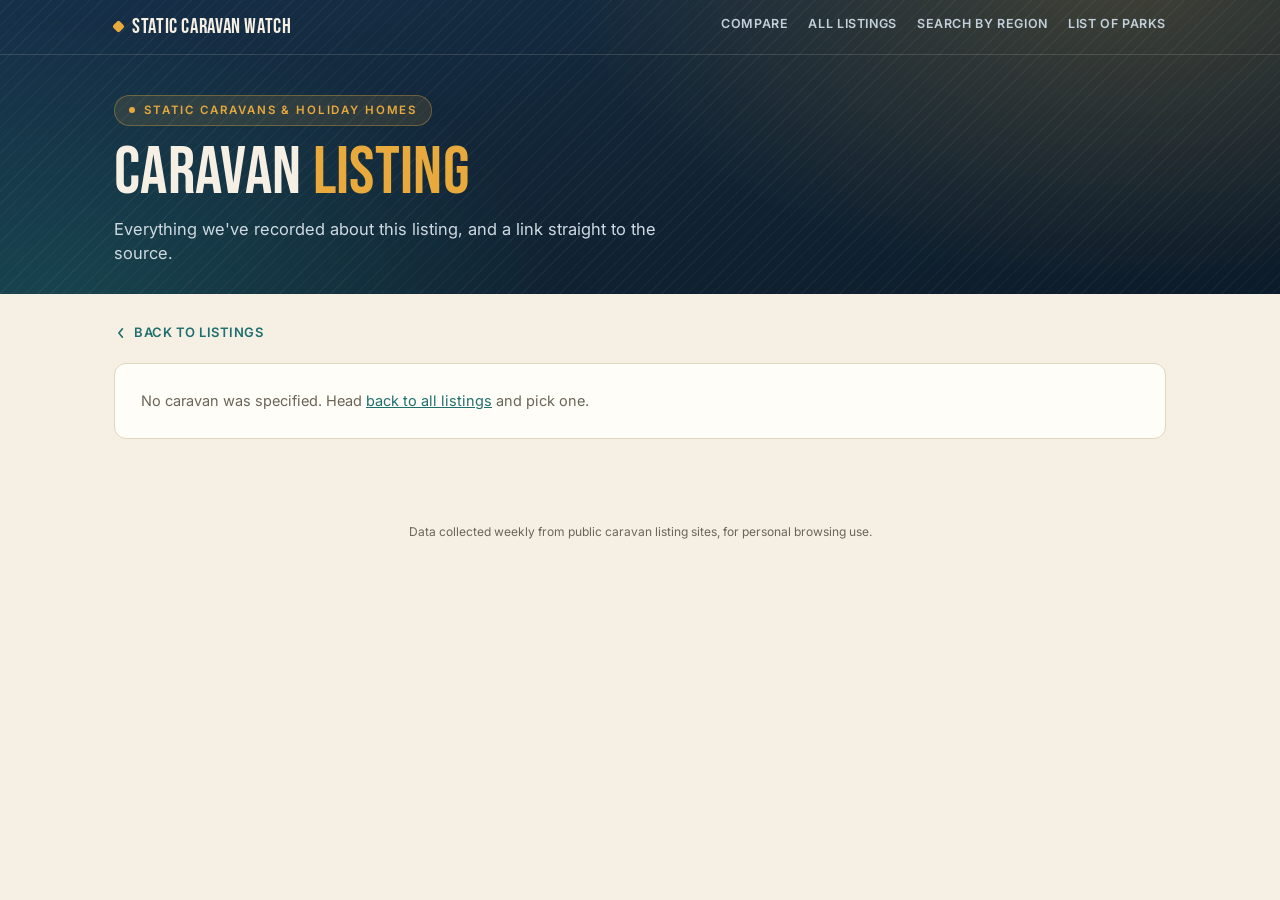
==== caravan.html @ 585b659f "Add files via upload" ====
<!DOCTYPE html>
<html lang="en">
<head>
<meta charset="utf-8">
<meta name="viewport" content="width=device-width, initial-scale=1">
<title>Caravan listing &middot; Static Caravan Watch</title>
<link rel="preconnect" href="https://fonts.googleapis.com">
<link rel="preconnect" href="https://fonts.gstatic.com" crossorigin>
<link href="https://fonts.googleapis.com/css2?family=Bebas+Neue&family=Inter:wght@400;500;600;700&display=swap" rel="stylesheet">
<style>
  :root {
    --ink: #16283A;
    --navy: #122536;
    --navy-deep: #0C1B29;
    --cream: #F6F0E4;
    --card: #FFFDF8;
    --mustard: #E8A93D;
    --mustard-dark: #8A5F1E;
    --teal: #1F6F6E;
    --coral: #C6503F;
    --line: #DFD5C1;
    --muted: #6B6558;
    --font-display: 'Bebas Neue', sans-serif;
    --font-body: 'Inter', system-ui, -apple-system, sans-serif;
  }

  * { box-sizing: border-box; }

  body {
    margin: 0;
    font-family: var(--font-body);
    background: var(--cream);
    color: var(--ink);
    line-height: 1.5;
  }

  a { color: var(--teal); }

  /* ---------- Header (shared across the site) ---------- */
  header.hero {
    position: relative;
    overflow: hidden;
    background: var(--navy-deep);
    color: var(--cream);
    padding: 0 0 28px;
  }

  header.hero::before {
    content: "";
    position: absolute;
    inset: 0;
    background:
      radial-gradient(90ch 50ch at 88% -10%, rgba(232, 169, 61, 0.22), transparent 62%),
      radial-gradient(80ch 46ch at 4% 106%, rgba(31, 111, 110, 0.42), transparent 64%),
      linear-gradient(160deg, #16304A 0%, var(--navy) 46%, var(--navy-deep) 100%);
  }

  header.hero::after {
    content: "";
    position: absolute;
    inset: 0;
    opacity: 0.05;
    background-image:
      repeating-linear-gradient(135deg, rgba(246, 240, 228, 0.9) 0 1px, transparent 1px 9px);
  }

  .topbar-wrap {
    position: relative;
    z-index: 3;
    border-bottom: 1px solid rgba(246, 240, 228, 0.14);
  }

  .topbar {
    max-width: 1100px;
    margin: 0 auto;
    padding: 15px 24px;
    display: flex;
    align-items: center;
    justify-content: space-between;
    flex-wrap: wrap;
    gap: 12px 22px;
  }

  .topbar-brand {
    display: inline-flex;
    align-items: center;
    gap: 9px;
    text-decoration: none;
    color: var(--cream);
    font-family: var(--font-display);
    font-weight: 400;
    font-size: 21px;
    letter-spacing: 0.03em;
    line-height: 1;
    white-space: nowrap;
  }

  .topbar-brand .mark {
    width: 9px;
    height: 9px;
    border-radius: 2px;
    background: var(--mustard);
    transform: rotate(45deg);
    flex-shrink: 0;
  }

  nav.topbar-nav {
    display: flex;
    flex-wrap: wrap;
    align-items: center;
    gap: 20px;
  }

  nav.topbar-nav a {
    color: #C3D0DA;
    text-decoration: none;
    font-size: 12.5px;
    font-weight: 600;
    letter-spacing: 0.05em;
    text-transform: uppercase;
    border-bottom: 2px solid transparent;
    padding-bottom: 3px;
    transition: color 0.16s ease, border-color 0.16s ease;
  }

  nav.topbar-nav a:hover { color: var(--mustard); }
  nav.topbar-nav a.active { color: var(--mustard); border-bottom-color: var(--mustard); }
  nav.topbar-nav a:focus-visible { outline: 2px solid var(--mustard); outline-offset: 3px; border-radius: 2px; }

  .hero-inner {
    position: relative;
    z-index: 1;
    max-width: 1100px;
    margin: 0 auto;
    padding: 40px 24px 0;
  }

  .hero-eyebrow {
    display: inline-flex;
    align-items: center;
    gap: 9px;
    font-size: 11.5px;
    letter-spacing: 0.16em;
    text-transform: uppercase;
    color: var(--mustard);
    font-weight: 600;
    background: rgba(232, 169, 61, 0.12);
    border: 1px solid rgba(232, 169, 61, 0.34);
    padding: 6px 14px;
    border-radius: 999px;
    margin: 0 0 16px;
  }
  .hero-eyebrow .dot {
    width: 6px; height: 6px; border-radius: 50%;
    background: var(--mustard);
  }

  h1.hero-title {
    font-family: var(--font-display);
    font-weight: 400;
    font-size: clamp(40px, 7vw, 68px);
    letter-spacing: 0.005em;
    margin: 0 0 12px;
    line-height: 0.92;
  }
  h1.hero-title .accent { color: var(--mustard); }

  .hero-sub {
    font-size: 16.5px;
    color: #CFDAE2;
    max-width: 60ch;
    margin: 0;
  }

  @media (max-width: 640px) {
    header.hero { padding: 0 0 24px; }
    .hero-inner { padding-top: 32px; }
    .topbar { gap: 10px 16px; }
    nav.topbar-nav { gap: 14px; }
    nav.topbar-nav a { font-size: 11.5px; }
  }

  main {
    max-width: 1100px;
    margin: 0 auto;
    padding: 28px 24px 60px;
  }

  .van-back {
    display: inline-flex;
    align-items: center;
    gap: 6px;
    background: none;
    border: 0;
    padding: 0;
    font-family: var(--font-body);
    font-size: 13px;
    font-weight: 600;
    letter-spacing: 0.04em;
    text-transform: uppercase;
    color: var(--teal);
    text-decoration: none;
    cursor: pointer;
    margin-bottom: 20px;
  }
  .van-back:hover { text-decoration: underline; }

  /* ---------- Price banner ---------- */
  .van-headline {
    display: flex;
    flex-wrap: wrap;
    align-items: center;
    justify-content: space-between;
    gap: 14px;
    background: var(--card);
    border: 1px solid var(--line);
    border-radius: 12px;
    padding: 18px 22px;
  }

  .van-headline .who { min-width: 0; }

  h2.van-name {
    font-family: var(--font-display);
    font-weight: 400;
    font-size: clamp(28px, 5vw, 40px);
    letter-spacing: 0.01em;
    line-height: 1;
    margin: 0 0 6px;
  }

  .van-strap {
    font-size: 14px;
    color: var(--muted);
    margin: 0;
  }

  .price-tag {
    flex-shrink: 0;
    background: var(--mustard);
    color: var(--mustard-dark);
    font-weight: 700;
    font-size: 22px;
    font-variant-numeric: tabular-nums;
    padding: 10px 16px 10px 18px;
    border-radius: 5px;
    border-left: 3px dashed rgba(138, 95, 30, 0.5);
    transform: rotate(-1.5deg);
    white-space: nowrap;
  }

  /* ---------- Detail panels ---------- */
  .van-sections {
    display: grid;
    grid-template-columns: repeat(auto-fit, minmax(300px, 1fr));
    gap: 24px;
    align-items: start;
    margin-top: 26px;
  }

  .van-panel {
    background: var(--card);
    border: 1px solid var(--line);
    border-radius: 12px;
    padding: 22px 24px 24px;
  }

  .van-panel h3 {
    font-family: var(--font-display);
    font-weight: 400;
    font-size: 28px;
    letter-spacing: 0.01em;
    line-height: 1;
    margin: 0 0 4px;
  }

  .van-panel .panel-sub {
    font-size: 12.5px;
    color: var(--muted);
    margin: 0 0 18px;
  }

  .van-row {
    display: flex;
    gap: 14px;
    align-items: baseline;
    padding: 9px 0;
    border-top: 1px solid var(--line);
    font-size: 14.5px;
  }
  .van-row:first-of-type { border-top: 0; }
  .van-row .k {
    flex: 0 0 120px;
    font-size: 12px;
    letter-spacing: 0.08em;
    text-transform: uppercase;
    color: var(--muted);
  }
  .van-row .v { flex: 1 1 auto; word-break: break-word; }
  .van-row .v a { font-weight: 600; }
  .van-row .v .none { color: var(--muted); }

  .source-note {
    font-size: 12.5px;
    color: var(--mustard-dark);
    background: rgba(232, 169, 61, 0.14);
    border-left: 3px solid var(--mustard);
    padding: 9px 12px;
    border-radius: 0 6px 6px 0;
    margin: 18px 0 0;
  }

  .van-actions {
    display: flex;
    gap: 12px;
    flex-wrap: wrap;
    margin-top: 26px;
  }
  .van-btn {
    display: inline-block;
    font-size: 13px;
    font-weight: 700;
    letter-spacing: 0.03em;
    color: var(--cream);
    background: var(--ink);
    text-decoration: none;
    padding: 11px 18px;
    border-radius: 7px;
    line-height: 1;
    border: 1px solid var(--ink);
  }
  .van-btn:hover { background: #234e78; color: var(--cream); }
  .van-btn.ghost { color: var(--ink); background: transparent; }
  .van-btn.ghost:hover { color: var(--cream); background: var(--ink); }

  /* ---------- Similar listings ---------- */
  .similar { margin-top: 40px; }
  .similar h3 {
    font-family: var(--font-display);
    font-weight: 400;
    font-size: 30px;
    letter-spacing: 0.01em;
    margin: 0 0 4px;
  }
  .similar .panel-sub {
    font-size: 12.5px;
    color: var(--muted);
    margin: 0 0 16px;
  }

  .similar-grid {
    display: grid;
    grid-template-columns: repeat(auto-fill, minmax(250px, 1fr));
    gap: 14px;
  }

  a.similar-card {
    display: flex;
    flex-direction: column;
    gap: 4px;
    background: var(--card);
    border: 1px solid var(--line);
    border-radius: 10px;
    padding: 14px 16px;
    text-decoration: none;
    color: var(--ink);
    transition: border-color 0.16s ease, transform 0.16s ease;
  }
  a.similar-card:hover { border-color: var(--teal); transform: translateY(-2px); }
  a.similar-card .sc-name { font-weight: 700; font-size: 14.5px; }
  a.similar-card .sc-meta { font-size: 12.5px; color: var(--muted); }
  a.similar-card .sc-price { font-weight: 700; font-size: 14px; color: var(--mustard-dark); margin-top: 4px; }

  .van-error {
    background: var(--card);
    border: 1px solid var(--line);
    border-radius: 12px;
    padding: 26px;
    color: var(--muted);
    font-size: 14.5px;
  }
  .van-error code {
    background: var(--line);
    padding: 2px 6px;
    border-radius: 4px;
    font-size: 12px;
  }

  footer {
    text-align: center;
    font-size: 12px;
    color: var(--muted);
    padding: 24px;
  }
</style>
</head>
<body>

<header class="hero">
  <div class="topbar-wrap">
    <div class="topbar">
      <a class="topbar-brand" href="index.html" title="Home" aria-label="Static Caravan Watch — home"><span class="mark"></span>Static Caravan Watch</a>
      <nav class="topbar-nav">
        <a href="compare.html">Compare</a>
        <a href="caravans.html">All listings</a>
        <a href="map.html">Search by region</a>
        <a href="parks.html">List of parks</a>
      </nav>
    </div>
  </div>
  <div class="hero-inner">
    <p class="hero-eyebrow"><span class="dot"></span>Static caravans &amp; holiday homes</p>
    <h1 class="hero-title" id="hero-title">Caravan <span class="accent">Listing</span></h1>
    <p class="hero-sub" id="hero-sub">Everything we've recorded about this listing, and a link straight to the source.</p>
  </div>
</header>

<main>
  <a class="van-back" href="caravans.html" id="back-link">
    <svg width="14" height="14" viewBox="0 0 20 20" fill="none" stroke="currentColor" stroke-width="2.4" stroke-linecap="round" stroke-linejoin="round"><path d="M12 4l-5 6 5 6"/></svg>
    Back to listings
  </a>

  <div id="van-body" style="display:none;">
    <div class="van-headline">
      <div class="who">
        <h2 class="van-name" id="van-name">&nbsp;</h2>
        <p class="van-strap" id="van-strap">&nbsp;</p>
      </div>
      <div class="price-tag" id="van-price"></div>
    </div>

    <div class="van-sections">
      <section class="van-panel">
        <h3>The caravan</h3>
        <p class="panel-sub">Make, model and specification as listed</p>
        <div id="spec-rows"></div>
      </section>

      <section class="van-panel">
        <h3>Where &amp; who</h3>
        <p class="panel-sub">Park, location and where we found this listing</p>
        <div id="place-rows"></div>
        <p class="source-note" id="source-note" style="display:none;"></p>
      </section>
    </div>

    <div class="van-actions">
      <a class="van-btn" id="source-btn" href="#" target="_blank" rel="noopener">View on source website</a>
      <a class="van-btn ghost" id="park-listings-btn" href="caravans.html">Other caravans at this park</a>
      <a class="van-btn ghost" id="park-info-btn" href="#">Park information</a>
    </div>

    <section class="similar" id="similar-wrap" style="display:none;">
      <h3>Similar listings</h3>
      <p class="panel-sub" id="similar-sub"></p>
      <div class="similar-grid" id="similar-grid"></div>
    </section>
  </div>

  <div class="van-error" id="van-error" style="display:none;"></div>
</main>

<footer>Data collected weekly from public caravan listing sites, for personal browsing use.</footer>

<script>
  const DATA_PATH  = 'data.json';
  const PARKS_PATH = 'parks.json';

  // parks.json, once loaded — used to point the Park link at park.html only
  // when that park actually has a record to show.
  let ALL_PARKS = [];

  const params  = new URLSearchParams(window.location.search);
  const wantId  = (params.get('id') || '').trim();
  const wantIdx = params.get('i');
  const wantUrl = (params.get('url') || '').trim();

  const bodyEl   = document.getElementById('van-body');
  const errEl    = document.getElementById('van-error');

  function escapeHTML(str) {
    return String(str ?? '').replace(/[&<>"']/g, s => (
      { '&': '&amp;', '<': '&lt;', '>': '&gt;', '"': '&quot;', "'": '&#39;' }[s]
    ));
  }

  /* --------------------------------------------------------------------------
     Stable per-listing id.
     data.json has no id column and some rows have no listing_url at all, so we
     hash the fields that actually identify a van. The same function lives in
     caravans.html and compare.html — keep the three in step if you change it.
     ------------------------------------------------------------------------ */
  function caravanId(d) {
    const parts = [
      d.name, d.make, d.model, d.location, d.park,
      d.price_number, d.bedrooms, d.year, d.dimensions,
      d.source_site, d.listing_url
    ].map(v => (v === null || v === undefined) ? '' : String(v)).join('|');
    let h1 = 0x811c9dc5, h2 = 0x01000193;
    for (let i = 0; i < parts.length; i++) {
      const c = parts.charCodeAt(i);
      h1 = (h1 ^ c) >>> 0;
      h1 = Math.imul(h1, 0x01000193) >>> 0;
      h2 = (h2 + c) >>> 0;
      h2 = Math.imul(h2, 0x85ebca6b) >>> 0;
    }
    return h1.toString(36) + h2.toString(36);
  }

  function formatDate(iso) {
    if (!iso) return 'unknown date';
    const d = new Date(iso + 'T00:00:00');
    if (isNaN(d)) return iso;
    return d.toLocaleDateString('en-GB', { day: 'numeric', month: 'long', year: 'numeric' });
  }

  function num(v) {
    return (v === null || v === undefined || isNaN(v)) ? null : Number(v);
  }

  function row(k, v) {
    return '<div class="van-row"><span class="k">' + k + '</span><span class="v">' + v + '</span></div>';
  }

  function none(text) { return '<span class="none">' + (text || 'Not listed') + '</span>'; }

  function prettyHost(url) {
    try { return new URL(url).hostname.replace(/^www\./, ''); }
    catch (e) { return url; }
  }

  function showError(msg) {
    errEl.style.display = 'block';
    errEl.innerHTML = msg;
  }

  /* --------------------------------------------------------------------------
     Park names in data.json and parks.json don't always agree
     ("Aberconwy Resort and Spa, North Wales, Conwy" vs "Aberconwy Resort & Spa"),
     so match on a normalised form of the bit before the first comma — the same
     rule caravans.html uses for its ?park= deep links.
     ------------------------------------------------------------------------ */
  function normPark(str) {
    return String(str ?? '')
      .toLowerCase()
      .replace(/[^a-z0-9]+/g, ' ')
      .split(' ')
      .filter(w => w && w !== 'and')
      .join(' ');
  }

  function findPark(name) {
    const target = normPark(String(name).split(',')[0]);
    if (!target || !ALL_PARKS.length) return null;
    const pairs = ALL_PARKS.map(p => ({ p, key: normPark(String(p.park_name || '').split(',')[0]) }));
    const exact = pairs.find(x => x.key === target);
    if (exact) return exact.p;
    // one name is a leading extension of the other, e.g.
    // "Wood Farm Country & Leisure Park" <-> "Wood Farm"
    const partial = pairs.find(x =>
      x.key.startsWith(target + ' ') || target.startsWith(x.key + ' ')
    );
    return partial ? partial.p : null;
  }

  function parkHref(park) {
    return 'park.html?park=' + encodeURIComponent(park.park_name) +
      (park.postcode ? '&pc=' + encodeURIComponent(park.postcode) : '');
  }

  function findRecord(data) {
    // fast path: the index the linking page handed us, verified by id
    const i = wantIdx === null ? -1 : Number(wantIdx);
    if (Number.isInteger(i) && i >= 0 && i < data.length) {
      if (!wantId || caravanId(data[i]) === wantId) return data[i];
    }
    if (wantId) {
      const hit = data.find(d => caravanId(d) === wantId);
      if (hit) return hit;
    }
    if (wantUrl) {
      const hit = data.find(d => d.listing_url === wantUrl);
      if (hit) return hit;
    }
    return null;
  }

  function render(d, data) {
    document.title = d.name + ' · Static Caravan Watch';
    document.getElementById('hero-title').innerHTML =
      escapeHTML(d.make || 'Caravan') + ' <span class="accent">' + escapeHTML(d.model || 'Listing') + '</span>';
    document.getElementById('hero-sub').textContent =
      'Everything we’ve recorded about this listing, and a link straight to the source.';

    document.getElementById('van-name').textContent = d.name || 'Unnamed listing';
    const year = num(d.year);
    const strapBits = [];
    if (year) strapBits.push(String(Math.round(year)));
    if (d.location) strapBits.push(d.location);
    document.getElementById('van-strap').textContent = strapBits.join(' · ') || 'Static caravan';

    document.getElementById('van-price').textContent = d.price_display || 'Price on application';

    // ---- specification ----
    const beds = num(d.bedrooms);
    let s = '';
    s += row('Make', d.make ? escapeHTML(d.make) : none());
    s += row('Model', d.model ? escapeHTML(d.model) : none());
    s += row('Year', year ? String(Math.round(year)) : none('Not stated'));
    s += row('Bedrooms', beds !== null
      ? Math.round(beds) + ' bedroom' + (Math.round(beds) === 1 ? '' : 's')
      : none('Not specified'));
    s += row('Dimensions', d.dimensions ? escapeHTML(d.dimensions) : none('Not listed'));
    s += row('Price', d.price_display
      ? escapeHTML(d.price_display)
      : none('Price on application'));
    document.getElementById('spec-rows').innerHTML = s;

    // ---- place & source ----
    const parkName = d.park || d.location || '';
    const parkRec = parkName ? findPark(parkName) : null;
    let p = '';
    p += row('Park', parkName
      ? (parkRec
          // we have a park record — send them to its own page
          ? '<a href="' + parkHref(parkRec) + '">' + escapeHTML(parkName) + '</a>'
          // no record in parks.json, so a park page would just 404 — offer the
          // park's other listings instead of a dead end
          : '<a href="caravans.html?park=' + encodeURIComponent(parkName) + '">' + escapeHTML(parkName) + '</a>')
      : none());
    // parks.json is the authority on where a park actually is; fall back to the
    // listing's own columns when the park name didn't match an entry.
    const place = f => escapeHTML(String((parkRec && parkRec[f]) || d[f] || '').trim());
    const region = place('region'), county = place('county'), town = place('town');
    p += row('Region', region || none('Not recorded'));
    p += row('County', county || none('Not recorded'));
    p += row('Closest town', town || none('Not recorded'));
    // parks.json is the better source for this: every park in it has a postcode,
    // whereas data.json only carries one for about half the listings.
    const postcode = (parkRec && parkRec.postcode) || d.postcode || '';
    p += row('Postcode', postcode
      ? escapeHTML(postcode) + ' &middot; <a href="https://www.google.com/maps/search/?api=1&query=' +
        encodeURIComponent(parkName + ' ' + postcode) + '" target="_blank" rel="noopener">Open in Maps</a>'
      : none('Not recorded'));
    p += row('Source', d.source_site ? escapeHTML(d.source_site) : none('Unknown'));
    p += row('Listing', d.listing_url
      ? '<a href="' + encodeURI(d.listing_url) + '" target="_blank" rel="noopener">' +
        escapeHTML(prettyHost(d.listing_url)) + ' ↗</a>'
      : none('No direct link recorded'));
    p += row('Last seen', formatDate(d.date_scraped));
    document.getElementById('place-rows').innerHTML = p;

    const note = document.getElementById('source-note');
    if (!d.listing_url) {
      note.style.display = 'block';
      note.innerHTML = 'This listing came from a page that lists several caravans at once, so there’s no direct link to this one. Try the park’s own website.';
    }

    // ---- actions ----
    const srcBtn = document.getElementById('source-btn');
    if (d.listing_url) {
      srcBtn.href = encodeURI(d.listing_url);
      srcBtn.textContent = 'View on ' + (d.source_site || prettyHost(d.listing_url)) + ' ↗';
    } else {
      srcBtn.style.display = 'none';
    }

    const parkListings = document.getElementById('park-listings-btn');
    if (parkName) parkListings.href = 'caravans.html?park=' + encodeURIComponent(parkName);
    else parkListings.style.display = 'none';

    const parkInfo = document.getElementById('park-info-btn');
    if (parkRec) parkInfo.href = parkHref(parkRec);
    else parkInfo.style.display = 'none';

    // ---- similar listings: same make & model, cheapest first ----
    const key = s => String(s ?? '').toLowerCase().replace(/[^a-z0-9]+/g, '');
    const thisId = caravanId(d);
    const similar = data
      .filter(o => caravanId(o) !== thisId &&
                   key(o.make) === key(d.make) &&
                   key(o.model) === key(d.model))
      .sort((a, b) => (a.price_number || 0) - (b.price_number || 0))
      .slice(0, 6);

    if (similar.length) {
      document.getElementById('similar-wrap').style.display = 'block';
      document.getElementById('similar-sub').textContent =
        'Other ' + [d.make, d.model].filter(Boolean).join(' ') + ' listings we’ve seen.';
      document.getElementById('similar-grid').innerHTML = similar.map(o => {
        const idx = data.indexOf(o);
        const yr = num(o.year);
        const meta = [yr ? String(Math.round(yr)) : null, o.location].filter(Boolean).join(' · ');
        return '<a class="similar-card" href="caravan.html?id=' + encodeURIComponent(caravanId(o)) +
               '&i=' + idx + '">' +
               '<span class="sc-name">' + escapeHTML(o.name) + '</span>' +
               '<span class="sc-meta">' + escapeHTML(meta) + '</span>' +
               '<span class="sc-price">' + escapeHTML(o.price_display || 'POA') + '</span>' +
               '</a>';
      }).join('');
    }

    bodyEl.style.display = 'block';
  }

  async function init() {
    if (!wantId && !wantUrl && wantIdx === null) {
      showError('No caravan was specified. Head <a href="caravans.html">back to all listings</a> and pick one.');
      return;
    }
    try {
      // parks.json is a nice-to-have: if it's missing we still render the listing
      const parksReq = fetch(PARKS_PATH)
        .then(r => r.ok ? r.json() : [])
        .catch(() => []);

      const res = await fetch(DATA_PATH);
      if (!res.ok) throw new Error('HTTP ' + res.status);
      let text = await res.text();
      text = text.replace(/:\s*NaN/g, ': null');
      const data = JSON.parse(text);
      const rec = findRecord(data);
      if (!rec) {
        showError('We couldn’t find that caravan in the current data — listings drop off as they sell. ' +
                  '<a href="caravans.html">Browse all listings</a> instead.');
        return;
      }
      ALL_PARKS = await parksReq;
      render(rec, data);
    } catch (err) {
      console.error(err);
      showError("Couldn't load <code>data.json</code> — this page needs to be served from a web server " +
                "(not opened straight off disk) with <code>data.json</code> in the same folder.");
    }
  }

  init();

  // "Back" returns to wherever you came from, if that was one of our own pages
  document.getElementById('back-link').addEventListener('click', (e) => {
    if (document.referrer && /\/(caravans|compare|index)\.html/.test(document.referrer)) {
      e.preventDefault();
      history.back();
    }
  });
</script>

</body>
</html>
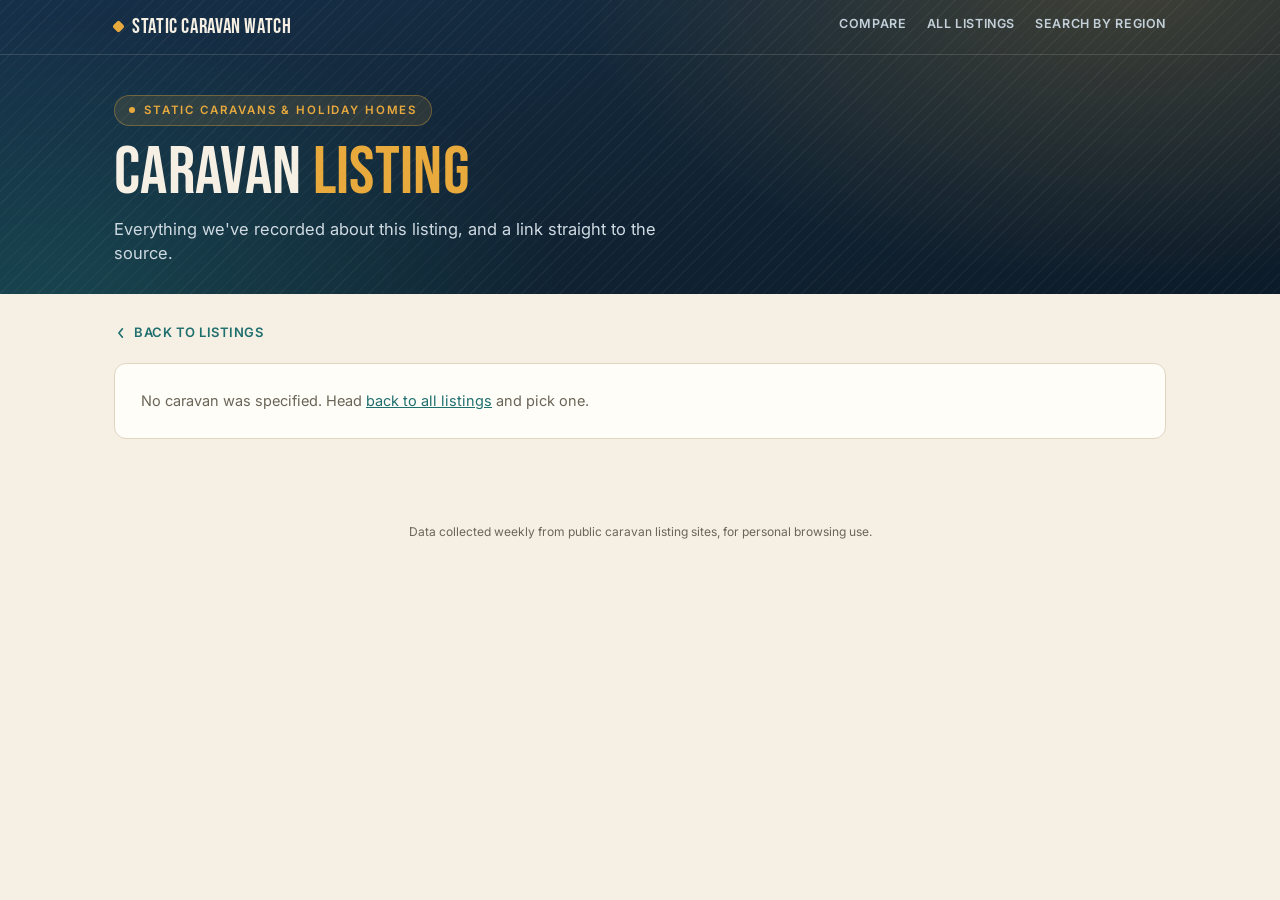
==== commit 1e90faa2: "Add files via upload" ====
--- a/caravan.html
+++ b/caravan.html
@@ -404,7 +404,6 @@
         <a href="compare.html">Compare</a>
         <a href="caravans.html">All listings</a>
         <a href="map.html">Search by region</a>
-        <a href="parks.html">List of parks</a>
       </nav>
     </div>
   </div>
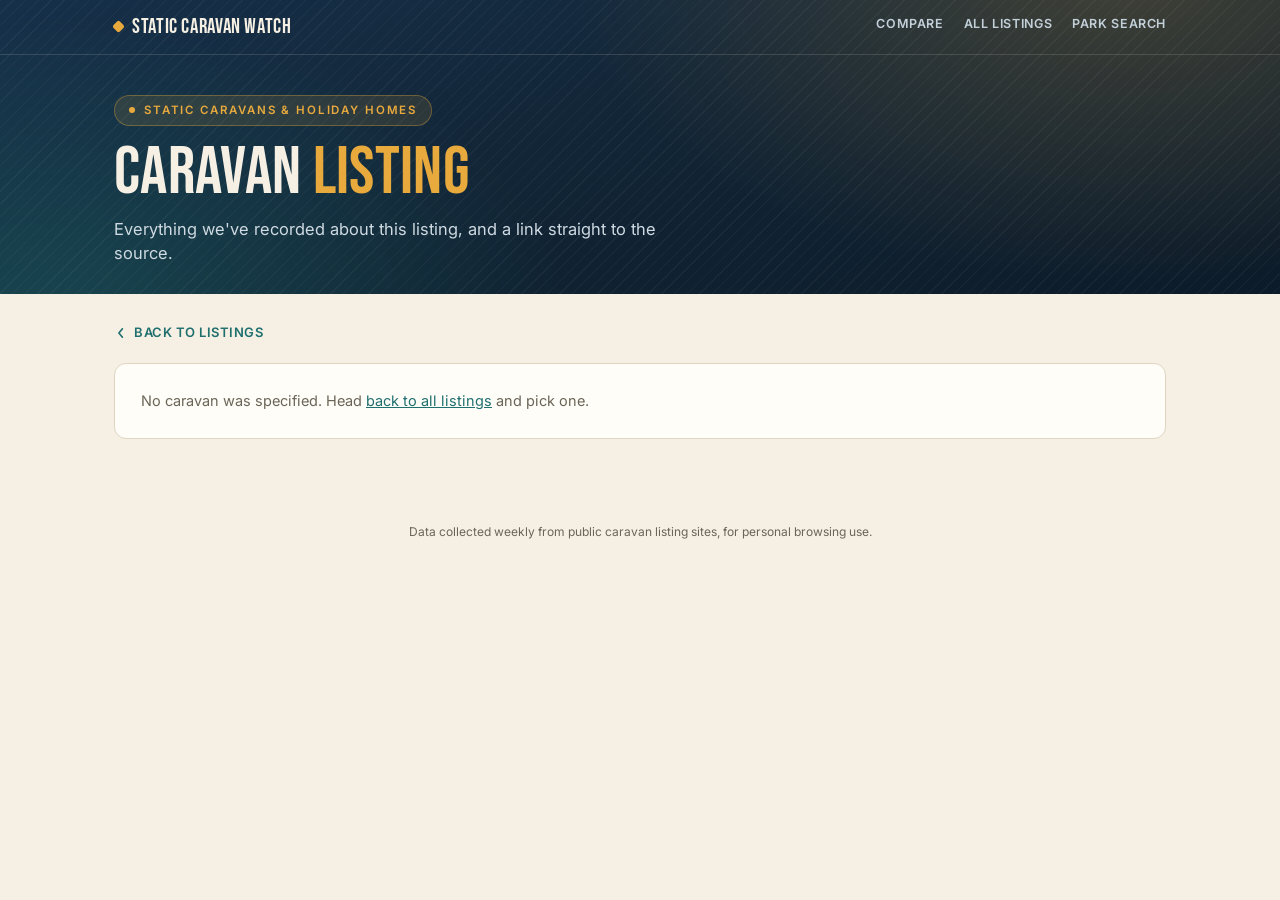
==== commit 5209c9e5: "Add files via upload" ====
--- a/caravan.html
+++ b/caravan.html
@@ -403,7 +403,7 @@
       <nav class="topbar-nav">
         <a href="compare.html">Compare</a>
         <a href="caravans.html">All listings</a>
-        <a href="map.html">Search by region</a>
+        <a href="map.html">park search</a>
       </nav>
     </div>
   </div>
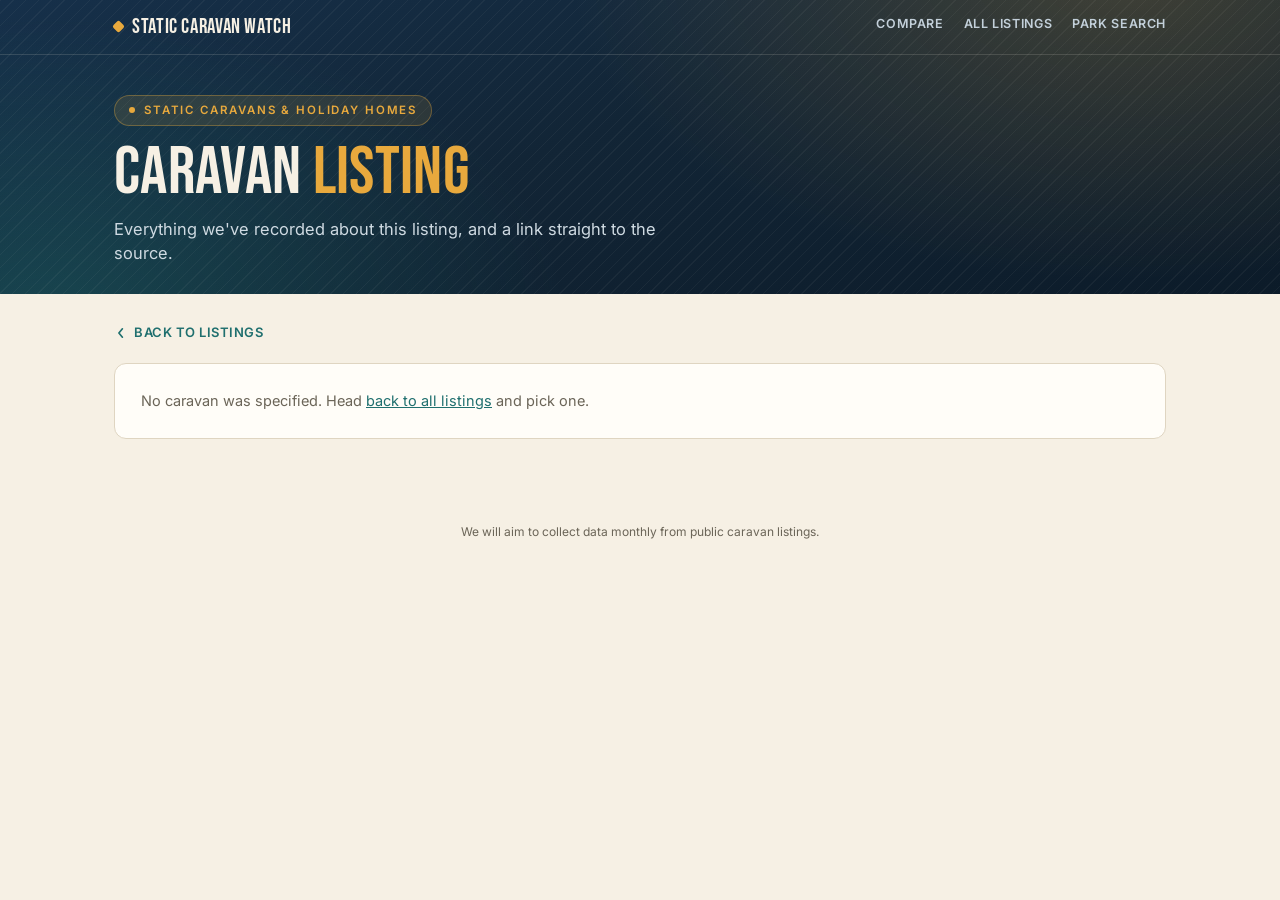
==== commit 4cdff532: "Update footer text to monthly data collection Co-Authored-By: Claude Opus 5.5 <noreply@anthropic.com" ====
--- a/caravan.html
+++ b/caravan.html
@@ -460,7 +460,7 @@
   <div class="van-error" id="van-error" style="display:none;"></div>
 </main>
 
-<footer>Data collected weekly from public caravan listing sites, for personal browsing use.</footer>
+<footer>We will aim to collect data monthly from public caravan listings.</footer>
 
 <script>
   const DATA_PATH  = 'data.json';
